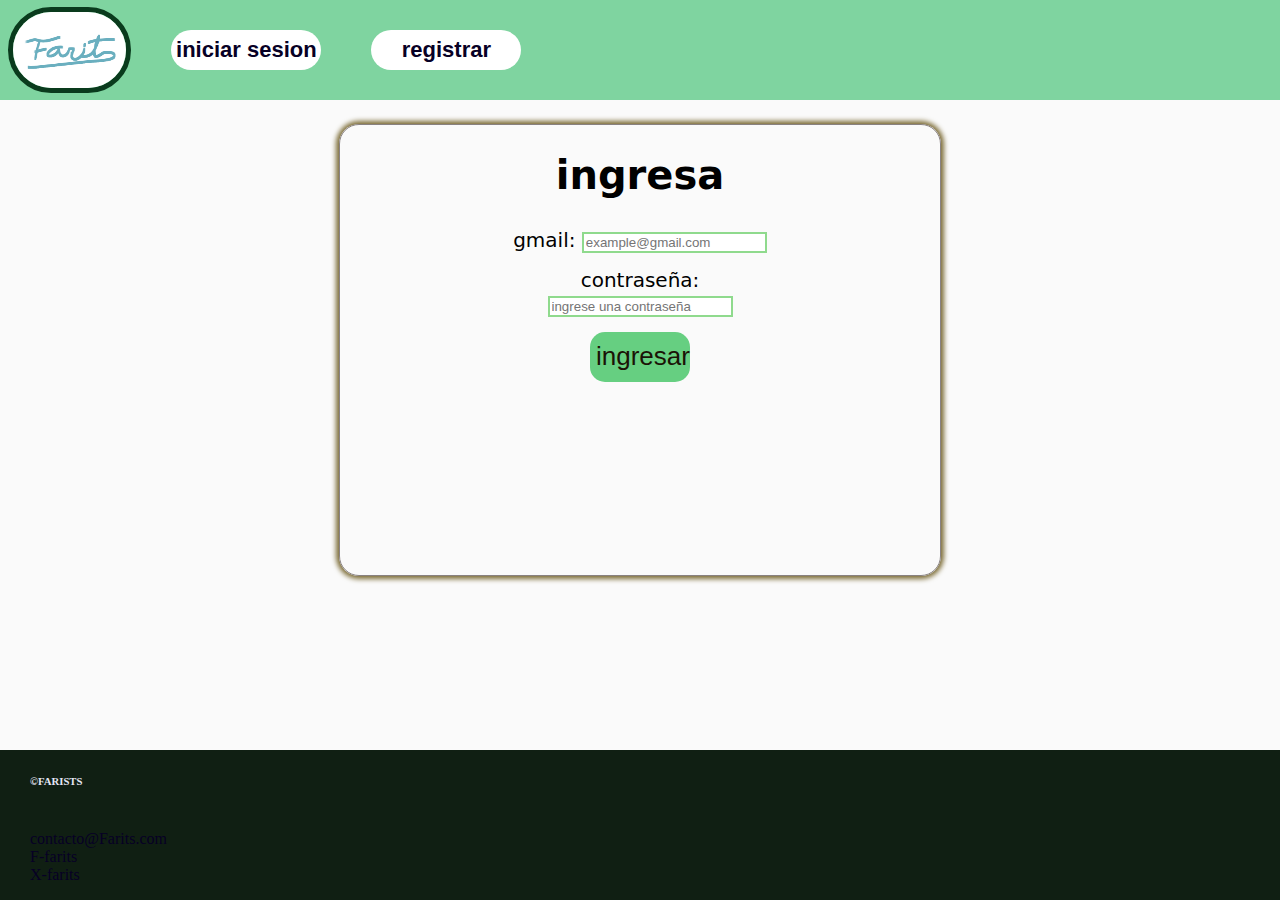
==== login.html @ 5ee8e5d5 "se añadio el contenido principal, cambios al footer" ====
<!DOCTYPE html>
<html lang="en">
<head>
    <meta charset="UTF-8">
    <meta name="viewport" content="width=device-width, initial-scale=1.0">
    <title>Document</title>
    <link rel="stylesheet" href="estilos/styles.css">
</head>
<body>
    <div class="header">
        <header>
            <div class="container-header">
        
                <div class="logo"><a href="index.html"><img src="./imagenes/logo.png" alt="logo"></a></div>
        
                <div class="container-menu">
                <div class="menu"><a href="login.html"><h4>iniciar sesion</h4></a></div>
                <div class="menu"><a href="register.html"><h4>registrar</h4></a></div>
                </div>
        
            </div>
        </header>
    </div>
   
    <div class = "registrar">
        <div class="container-registrar">
            <form>

            <h1 class="registrar-texto">ingresa</h1>
            <div class="input">
                 <div class="registrar-seccion">
                    <label for="gmail-log">gmail:</label>
                    <input id="gmail-log" type="text" placeholder="example@gmail.com" required>
                </div>
                <div class="registrar-seccion">
                    <label for="contraseña-log">contraseña:</label>
                    <input id="contraseña-log" type="password" name="contraseña" placeholder="ingrese una contraseña"required>
                </div>

                <div class="registrar-seccion">
                    <button class="login" id="boton-log">ingresar</button>
                </div>
            </div>
            </form>
        </div>
    </div>

    <div id="footer">

        <div class="enlaces">
            <h6>©FARISTS</h6>
            <br>
            <a href="" class="enlace">contacto@Farits.com</a>
            <br>
            <a href="" class="enlace">F-farits</a>
            <br>
            <a href="" class="enlace">X-farits</a>
        </div>
    
        </div>

    <script src="funciones.js"></script>
</body>
</html>
---- estilos/styles.css ----
@import url(footer.css);
@import url(body.css);
@import url(header.css);
@import url(general.css);
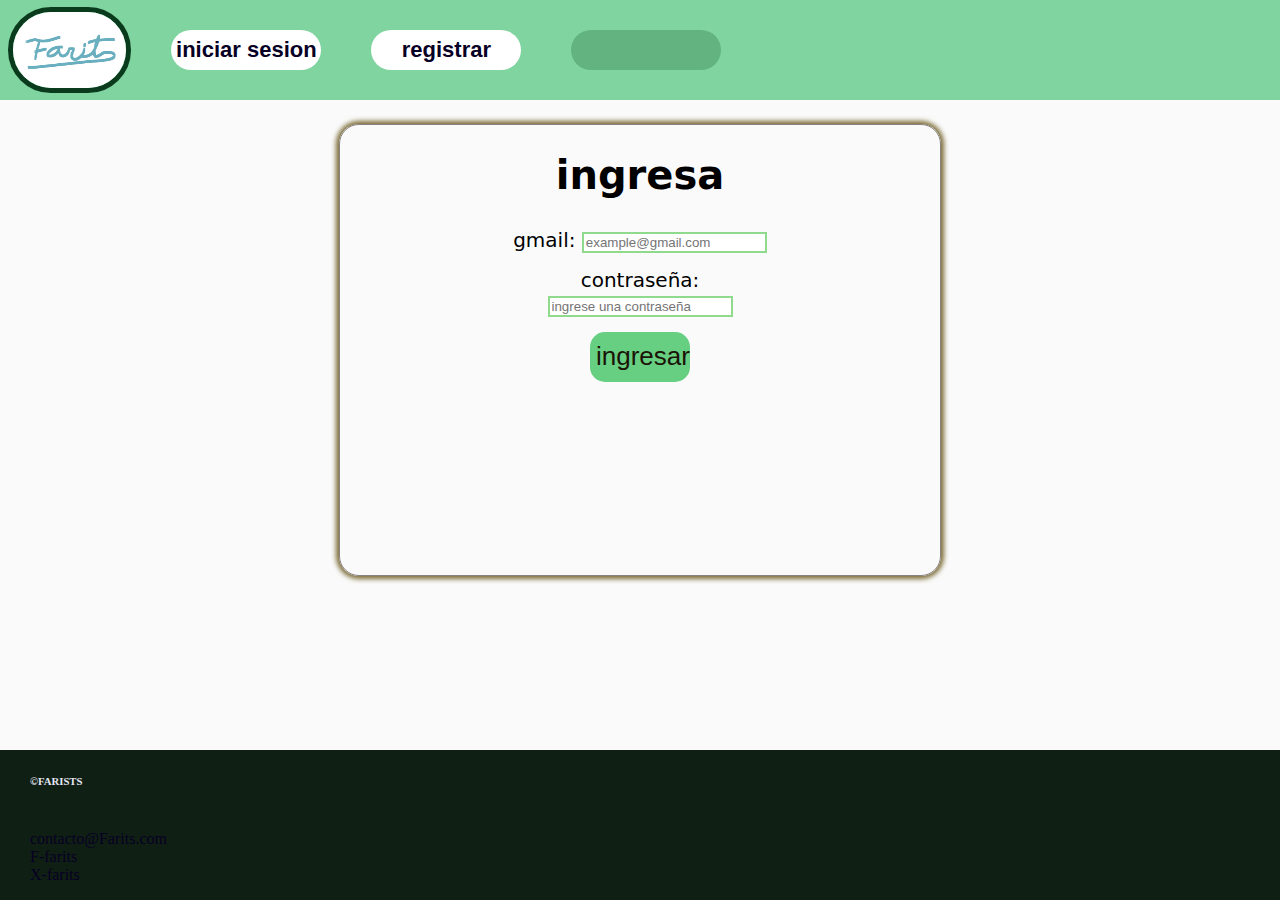
==== commit dbe6345b: "el nombre del usuario se muestra al iniciar sesion" ====
--- a/login.html
+++ b/login.html
@@ -16,6 +16,14 @@
                 <div class="container-menu">
                 <div class="menu"><a href="login.html"><h4>iniciar sesion</h4></a></div>
                 <div class="menu"><a href="register.html"><h4>registrar</h4></a></div>
+                <div class="menu" id="sesion">
+                    <div class="dropdown"> 
+                        <button id="textousuario"></button>
+                    <div class="dropdown-content">
+                        <button class="logount" onclick="logout()">cerrar sesion</button>
+                    </div>
+                    </div>
+                </div>
                 </div>
         
             </div>
@@ -38,7 +46,7 @@
                 </div>
 
                 <div class="registrar-seccion">
-                    <button class="login" id="boton-log">ingresar</button>
+                    <button class="login" id="boton-log" onclick="login()">ingresar</button>
                 </div>
             </div>
             </form>
--- a/estilos/styles.css
+++ b/estilos/styles.css
@@ -1,4 +1,3 @@
 @import url(footer.css);
 @import url(body.css);
-@import url(header.css);
-@import url(general.css);+@import url(header.css);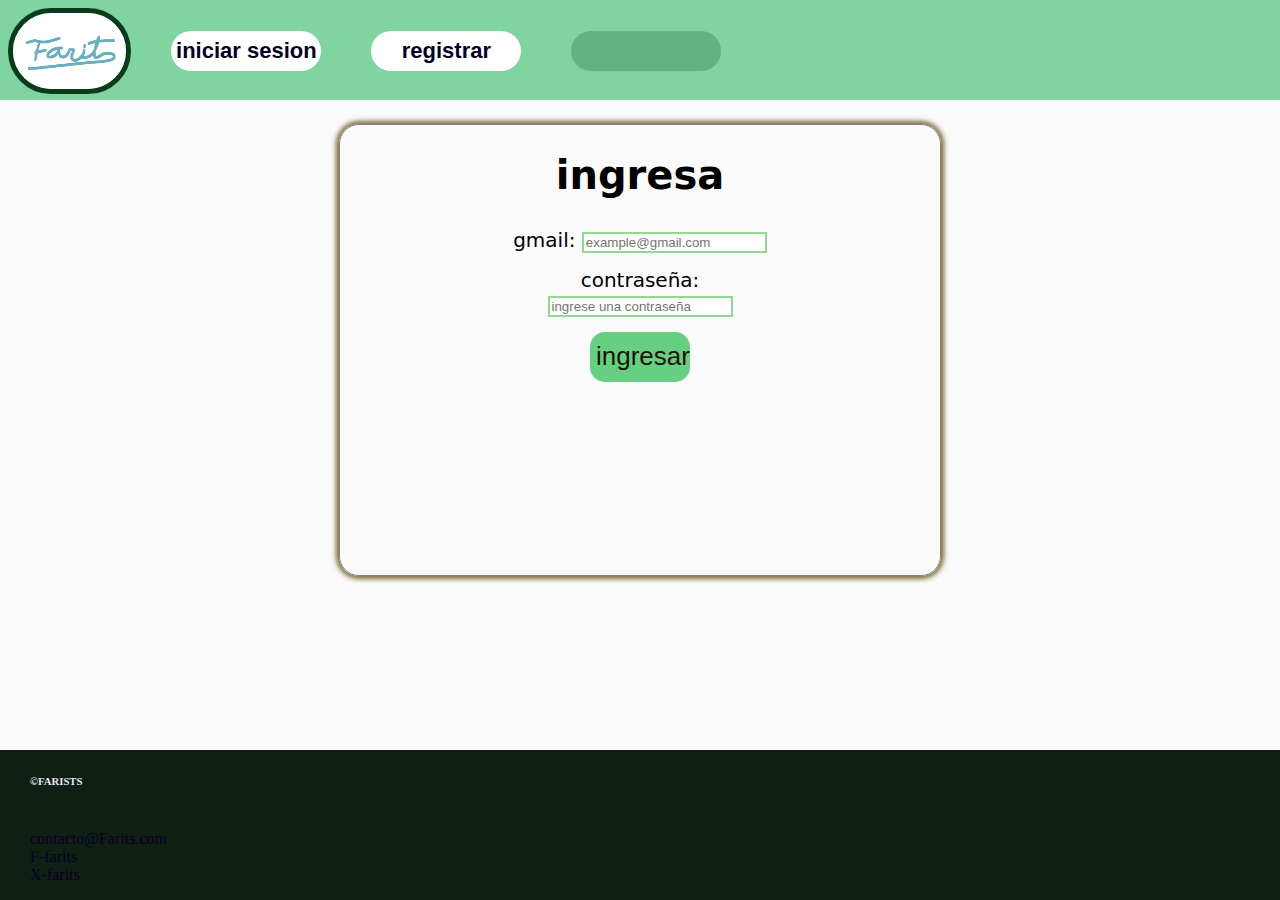
==== commit d46ce0ec: "se volvio a organizar el index por un error" ====
--- a/login.html
+++ b/login.html
@@ -3,19 +3,19 @@
 <head>
     <meta charset="UTF-8">
     <meta name="viewport" content="width=device-width, initial-scale=1.0">
-    <title>Document</title>
-    <link rel="stylesheet" href="estilos/styles.css">
+    <title>proyectoF</title>
+    <link rel="stylesheet" href="../estilos/styles.css">
 </head>
 <body>
     <div class="header">
         <header>
             <div class="container-header">
         
-                <div class="logo"><a href="index.html"><img src="./imagenes/logo.png" alt="logo"></a></div>
+                <div class="logo"><a href="../index.html"><img src="../imagenes/logo.png" alt="logo"></a></div>
         
                 <div class="container-menu">
-                <div class="menu"><a href="login.html"><h4>iniciar sesion</h4></a></div>
-                <div class="menu"><a href="register.html"><h4>registrar</h4></a></div>
+                <div class="menu"><a href="../login.html"><h4>iniciar sesion</h4></a></div>
+                <div class="menu"><a href="../register.html"><h4>registrar</h4></a></div>
                 <div class="menu" id="sesion">
                     <div class="dropdown"> 
                         <button id="textousuario"></button>
@@ -67,6 +67,6 @@
     
         </div>
 
-    <script src="funciones.js"></script>
+    <script src="../funciones.js"></script>
 </body>
 </html>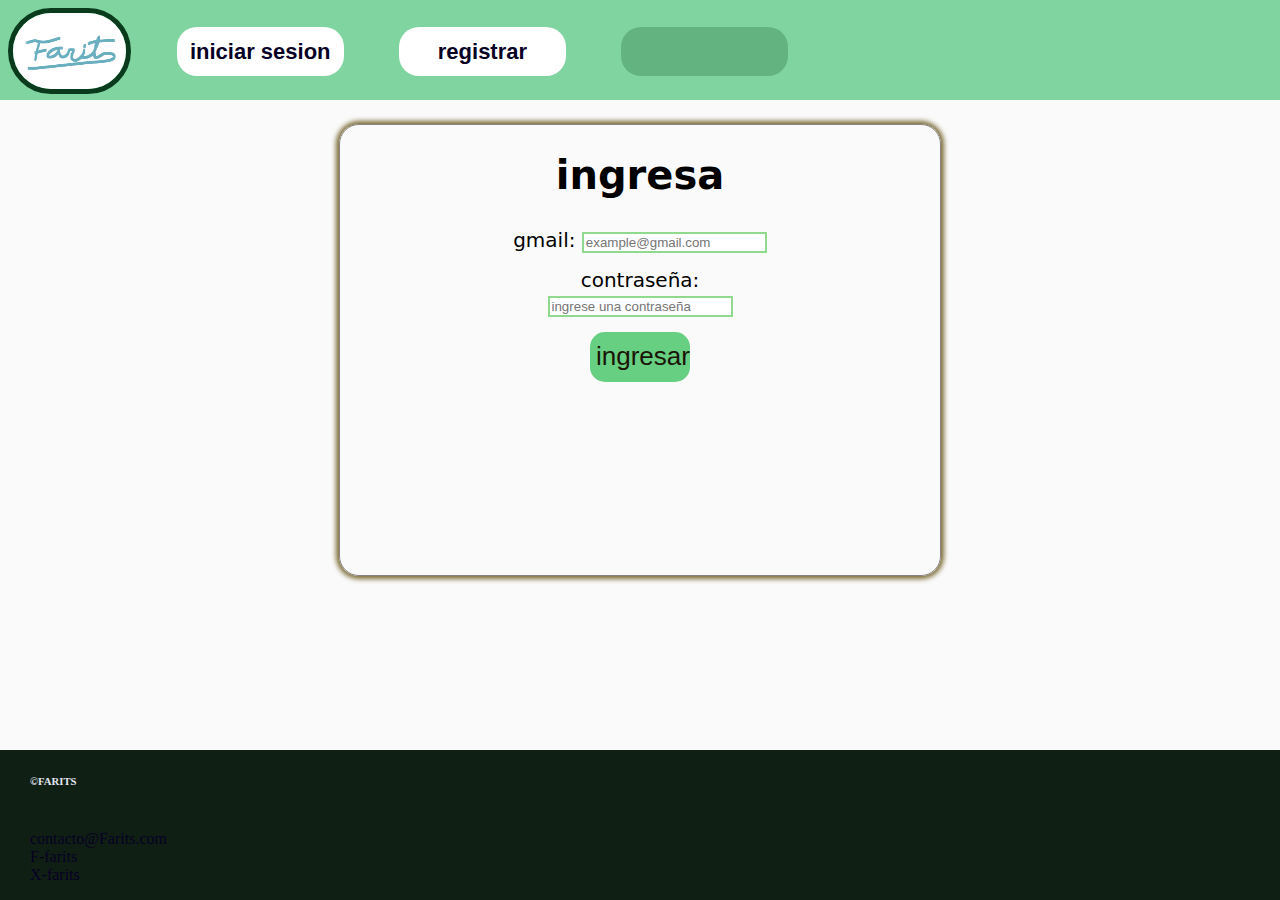
==== commit be1ea97c: "se corrigieron pequeños errores" ====
--- a/login.html
+++ b/login.html
@@ -4,18 +4,18 @@
     <meta charset="UTF-8">
     <meta name="viewport" content="width=device-width, initial-scale=1.0">
     <title>proyectoF</title>
-    <link rel="stylesheet" href="../estilos/styles.css">
+    <link rel="stylesheet" href="estilos/styles.css">
 </head>
 <body>
     <div class="header">
         <header>
             <div class="container-header">
         
-                <div class="logo"><a href="../index.html"><img src="../imagenes/logo.png" alt="logo"></a></div>
+                <div class="logo"><a href="index.html"><img src="imagenes/logo.png" alt="logo"></a></div>
         
                 <div class="container-menu">
-                <div class="menu"><a href="../login.html"><h4>iniciar sesion</h4></a></div>
-                <div class="menu"><a href="../register.html"><h4>registrar</h4></a></div>
+                <div class="menu"><a href="login.html"><h4>iniciar sesion</h4></a></div>
+                <div class="menu"><a href="register.html"><h4>registrar</h4></a></div>
                 <div class="menu" id="sesion">
                     <div class="dropdown"> 
                         <button id="textousuario"></button>
@@ -56,7 +56,7 @@
     <div id="footer">
 
         <div class="enlaces">
-            <h6>©FARISTS</h6>
+            <h6>©FARITS</h6>
             <br>
             <a href="" class="enlace">contacto@Farits.com</a>
             <br>
@@ -67,6 +67,6 @@
     
         </div>
 
-    <script src="../funciones.js"></script>
+    <script src="funciones.js"></script>
 </body>
 </html>